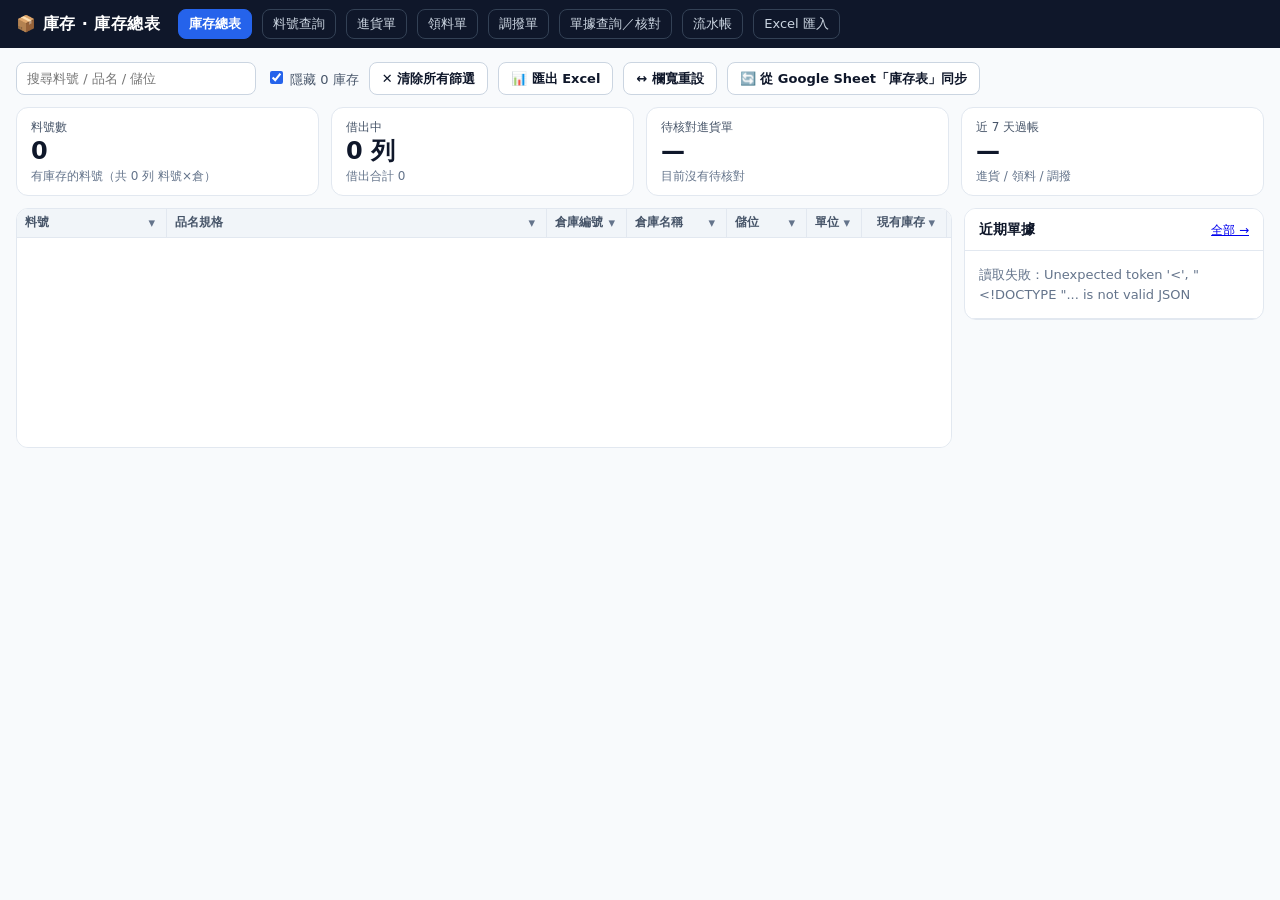
==== index.html @ 1694122e "庫存總表加數字卡（料號數／借出中／待核對進貨單／近 7 天過帳）與右側近期單據 新增唯讀端點 /api/stock/summary；庫存數字由前端從 stock/list 計算。  Co-Author" ====
<!doctype html>
<html lang="zh-Hant"><head><meta charset="utf-8"><meta name="viewport" content="width=device-width,initial-scale=1">
<title>庫存總表</title>
<link rel="stylesheet" href="/_lib/app.css">
<style>
/* 本頁獨有：總表格線、凍結欄、欄寬拖曳、篩選彈出框（共用樣式在 /_lib/app.css） */
.bar input[type=search]{width:240px}
#syncmsg{color:var(--label)}#last{color:var(--muted);font-size:12px;margin-bottom:8px}
.wrap{overflow:auto;max-height:calc(100vh - 290px);min-height:240px;border:1px solid var(--line);border-radius:12px;background:var(--panel)}
.wrap table{border-collapse:separate;border-spacing:0;table-layout:fixed;width:auto}
.wrap th,.wrap td{border-right:1px solid var(--line);border-bottom:1px solid var(--line);padding:4px 8px;white-space:nowrap;overflow:hidden;text-overflow:ellipsis;font-size:13px}
.wrap thead th{position:sticky;top:0;background:var(--hd);z-index:2;user-select:none;font-size:12px}
th .lbl{cursor:pointer}th .lbl:hover{color:var(--ac)}
th .fb{float:right;border:0;background:none;padding:0 3px;color:var(--muted);cursor:pointer;font-weight:400}
th .fb.on{color:#fff;background:var(--ac);border-radius:4px}
th .rs{position:absolute;right:-3px;top:0;bottom:0;width:7px;cursor:col-resize;z-index:3}
.wrap td:first-child,.wrap th:first-child{position:sticky;left:0;background:var(--panel);z-index:1}
.wrap thead th:first-child{z-index:4;background:var(--hd)}
.wrap tbody tr:hover td{background:var(--hi)}
.wrap tfoot td{position:sticky;bottom:0;background:var(--hd);font-weight:700}
.vm{position:absolute;z-index:50;background:#fff;border:1px solid var(--line2);box-shadow:0 8px 24px rgba(15,23,42,.15);border-radius:12px;width:290px;padding:10px}
.vm .vmh{display:flex;justify-content:space-between;align-items:center;margin-bottom:6px}
.vm .vmact button,.vm button{padding:3px 8px;font-size:12px}
.vm input{width:100%;padding:5px 8px;margin-bottom:6px}
.vm .vml{max-height:300px;overflow:auto;border-top:1px solid var(--line);padding-top:4px}
.vm label{display:block;white-space:nowrap;overflow:hidden;text-overflow:ellipsis;padding:1px 0;color:var(--ink)}
.vm .note{color:var(--muted);font-size:12px;margin:4px 0}
.vm .ft{display:flex;justify-content:flex-end;gap:6px;margin-top:6px}
.empty{padding:20px;color:var(--muted)}
td.loc{cursor:pointer}td.loc:hover{background:var(--sel)}
/* 數字卡＋右側近期單據 */
.kpis{display:grid;grid-template-columns:repeat(4,minmax(0,1fr));gap:12px;margin-bottom:12px}
.kpi{background:var(--panel);border:1px solid var(--line);border-radius:12px;padding:10px 14px;color:var(--ink);text-decoration:none;display:block}
a.kpi:hover{border-color:var(--ac)}
.kpi .k{font-size:12px;color:var(--label)}.kpi .v{font-size:24px;font-weight:700;font-variant-numeric:tabular-nums;line-height:1.3}
.kpi .s{font-size:12px;color:var(--muted)}.kpi.warn .v{color:#b45309}
.main{display:grid;grid-template-columns:minmax(0,1fr) 300px;gap:12px;align-items:start}
.side{background:var(--panel);border:1px solid var(--line);border-radius:12px;max-height:calc(100vh - 250px);overflow:auto}
.side h3{margin:0;padding:10px 14px;font-size:14px;border-bottom:1px solid var(--line);display:flex;justify-content:space-between;align-items:center;position:sticky;top:0;background:var(--panel)}
.side h3 a{font-size:12px;font-weight:400}
.side ol{list-style:none;margin:0;padding:0}
.side li{padding:8px 14px;border-bottom:1px solid var(--line);font-size:13px}
.side li .r1{display:flex;justify-content:space-between;gap:8px}.side li .r2{color:var(--muted);font-size:12px;overflow:hidden;text-overflow:ellipsis;white-space:nowrap}
.side .none{padding:14px;color:var(--muted);font-size:13px}
@media(max-width:1100px){.main{grid-template-columns:1fr}.kpis{grid-template-columns:repeat(2,minmax(0,1fr))}.side{max-height:none}}
</style></head><body>
<script src="/_lib/nav.js"></script>
<h2>庫存總表</h2>
<div class="bar">
  <input id="q" type="search" placeholder="搜尋料號 / 品名 / 儲位">
  <label><input type="checkbox" id="hz" checked> 隱藏 0 庫存</label>
  <button id="clr">✕ 清除所有篩選</button>
  <button id="xls">📊 匯出 Excel</button>
  <button id="cw">↔ 欄寬重設</button>
  <button id="sync">🔄 從 Google Sheet「庫存表」同步</button>
  <span id="syncmsg"></span>
</div>
<div id="last"></div>
<div class="kpis" id="kpis"></div>
<div class="main">
<div class="wrap"><table id="tb"><colgroup id="cg"></colgroup><thead id="th"></thead><tbody id="bd"></tbody><tfoot id="tf"></tfoot></table></div>
<aside class="side" aria-label="近期單據"><h3>近期單據 <a href="/docs.html">全部 →</a></h3><ol id="recent"><li class="none">載入中…</li></ol></aside>
</div>

<script src="/_lib/auth.js"></script>
<script src="/_lib/xlsx.js"></script>
<script>
(function(){
  // ── 欄位定義（畫面／篩選／排序／匯出共用同一份）
  var COLS=[
    {k:'part_no',l:'料號',w:150,t:'s'},
    {k:'name',l:'品名規格',w:380,t:'s'},
    {k:'wh_code',l:'倉庫編號',w:80,t:'s'},
    {k:'wh_name',l:'倉庫名稱',w:100,t:'s'},
    {k:'location',l:'儲位',w:80,t:'s'},
    {k:'unit',l:'單位',w:55,t:'s'},
    {k:'qty',l:'現有庫存',w:85,t:'n',sum:1},
    {k:'borrow_in',l:'借入',w:65,t:'n',sum:1},
    {k:'borrow_out',l:'借出',w:65,t:'n',sum:1},
    {k:'actual',l:'實際在庫量',w:95,t:'n',sum:1},
    {k:'updated_at',l:'更新時間',w:130,t:'s'}
  ];
  var WKEY='inv_colw', SELECT_CAP=1000;
  var ROWS=[], FILT={}, SORT={k:null,d:1}, VM=null, vmShowAll=false;
  var $=function(id){return document.getElementById(id)};
  var esc=function(s){return String(s==null?'':s).replace(/[&<>"]/g,function(c){return{'&':'&amp;','<':'&lt;','>':'&gt;','"':'&quot;'}[c]})};
  var num=function(v){var n=Number(v);return isFinite(n)?n:0};
  var round=function(n){return Math.round(n*1e6)/1e6};
  var fmt=function(n){return round(n).toLocaleString('en-US',{maximumFractionDigits:4})};
  function val(r,k){return r[k]==null?'':r[k]}
  function sval(r,k){var v=val(r,k);return v===''?'(空白)':String(v)}

  // ── 欄寬（localStorage 記住）
  function loadW(){try{return JSON.parse(localStorage.getItem(WKEY)||'{}')}catch(e){return{}}}
  function saveW(m){try{localStorage.setItem(WKEY,JSON.stringify(m))}catch(e){}}
  var WID=loadW();
  function colgroup(){
    var tot=0;$('cg').innerHTML=COLS.map(function(c){var w=WID[c.k]||c.w;tot+=w;return'<col style="width:'+w+'px">'}).join('');
    $('tb').style.width=tot+'px';
  }

  // ── 表頭（只建一次；篩選中的欄 ▾ 會變藍）
  function header(){
    $('th').innerHTML='<tr>'+COLS.map(function(c,i){
      var arrow=SORT.k===c.k?(SORT.d>0?' ▲':' ▼'):'';
      var on=FILT[c.k]?' on':'';
      return'<th class="'+(c.t==='n'?'n':'')+'" data-i="'+i+'"><span class="lbl" data-sort="'+c.k+'">'+esc(c.l)+arrow+'</span>'+
        '<button class="fb'+on+'" data-f="'+c.k+'" title="篩選">▾</button><span class="rs" data-rs="'+i+'"></span></th>';
    }).join('')+'</tr>';
  }

  // ── 篩選：搜尋框＋每欄勾選值；except 用來算「連動」候選值
  function pass(r,except){
    if($('hz').checked && !num(r.qty) && !num(r.borrow_in) && !num(r.borrow_out)) return false;
    var q=$('q').value.trim().toLowerCase();
    if(q && (String(r.part_no)+' '+String(r.name)+' '+String(r.location||'')).toLowerCase().indexOf(q)<0) return false;
    for(var k in FILT){ if(k===except) continue; if(!FILT[k].has(sval(r,k))) return false; }
    return true;
  }
  function cmp(a,b,k,t){
    var x=val(a,k),y=val(b,k);
    if(x===''&&y==='')return 0; if(x==='')return 1; if(y==='')return -1;   // 空值沉底
    return t==='n'?num(x)-num(y):String(x).localeCompare(String(y),'zh-Hant',{numeric:true});
  }
  function view(){
    var list=ROWS.filter(function(r){return pass(r,null)});
    if(SORT.k){var c=COLS.filter(function(c){return c.k===SORT.k})[0];
      list.sort(function(a,b){var d=cmp(a,b,c.k,c.t);return(val(a,c.k)===''||val(b,c.k)==='')?d:d*SORT.d});}
    return list;
  }

  function render(){
    var list=view();
    var html='';
    for(var i=0;i<list.length;i++){var r=list[i];
      html+='<tr>'+COLS.map(function(c){var v=val(r,c.k);
        if(c.k==='updated_at') v=String(v).slice(0,16).replace('T',' ');
        if(c.k==='location') return'<td class="loc" data-loc="'+esc(r.part_no)+'|'+esc(r.wh_code)+'" title="點一下修改儲位">'+(v?esc(v):'<span style="color:#bbb">＋</span>')+'</td>';
        if(c.k==='part_no') return'<td title="'+esc(v)+'"><a class="pn" href="/part.html?part='+encodeURIComponent(v)+'">'+esc(v)+'</a></td>';
        return'<td class="'+(c.t==='n'?'n':'')+'" title="'+esc(v)+'">'+esc(c.t==='n'&&v!==''?fmt(num(v)):v)+'</td>'}).join('')+'</tr>';}
    $('bd').innerHTML=html||'<tr><td colspan="'+COLS.length+'" class="empty">'+(ROWS.length?'沒有符合篩選的資料':'尚無資料（按右上「從 Google Sheet 同步」）')+'</td></tr>';
    // 合計：跟畫面同一份 list，數字收尾一致
    var sums={};COLS.forEach(function(c){if(c.sum)sums[c.k]=0});
    list.forEach(function(r){for(var k in sums)sums[k]+=num(r[k])});
    $('tf').innerHTML='<tr>'+COLS.map(function(c,i){
      if(i===0)return'<td>顯示 '+list.length+' / '+ROWS.length+'</td>';
      return'<td class="'+(c.t==='n'?'n':'')+'">'+(c.sum?fmt(sums[c.k]):'')+'</td>'}).join('')+'</tr>';
  }

  // ── 勾選面板
  function closeVM(){if(VM){VM.remove();VM=null}}
  function openVM(k,btn){
    closeVM();vmShowAll=false;
    var c=COLS.filter(function(c){return c.k===k})[0];
    var cand={};ROWS.forEach(function(r){if(pass(r,k))cand[sval(r,k)]=1});
    var all=Object.keys(cand).sort(function(a,b){
      if(a==='(空白)')return 1;if(b==='(空白)')return -1;
      return c.t==='n'?num(a)-num(b):a.localeCompare(b,'zh-Hant',{numeric:true})});
    var sel=FILT[k]?new Set(FILT[k]):new Set(all);
    VM=document.createElement('div');VM.className='vm';document.body.appendChild(VM);
    var rc=btn.getBoundingClientRect();
    VM.style.left=Math.max(4,Math.min(rc.left+scrollX-240,innerWidth-290))+'px';VM.style.top=(rc.bottom+scrollY+2)+'px';
    function draw(q){
      var list=q?all.filter(function(v){return v.toLowerCase().indexOf(q.toLowerCase())>=0}):all;
      var capped=!vmShowAll&&list.length>SELECT_CAP, shown=capped?list.slice(0,SELECT_CAP):list;
      VM.innerHTML='<div class="vmh"><b>'+esc(c.l)+'</b><span class="vmact">'+
        '<button data-a="asc">升冪</button> <button data-a="desc">降冪</button></span></div>'+
        '<input class="vq" type="search" placeholder="搜尋值…" value="'+esc(q||'')+'">'+
        '<div><button data-a="all">全選</button> <button data-a="none">清除</button></div>'+
        (capped?'<div class="note">共 '+list.length+' 種，只列前 '+SELECT_CAP+'，<a href="#" data-a="showall">顯示全部</a>（或打字縮小）</div>':'')+
        '<div class="vml">'+(shown.map(function(v){return'<label><input type="checkbox" value="'+esc(v)+'"'+(sel.has(v)?' checked':'')+'> '+esc(v)+'</label>'}).join('')||'<div class="note">沒有符合的值</div>')+'</div>'+
        '<div class="ft"><button data-a="cancel">取消</button><button data-a="ok"><b>確定</b></button></div>';
      var qi=VM.querySelector('.vq');qi.focus();qi.setSelectionRange(qi.value.length,qi.value.length);
      qi.oninput=function(){draw(qi.value)};
      VM.querySelectorAll('.vml input').forEach(function(cb){cb.onchange=function(){cb.checked?sel.add(cb.value):sel.delete(cb.value)}});
      VM.onclick=function(e){var a=e.target.closest('[data-a]');if(!a)return;e.preventDefault();var act=a.dataset.a,cur=qi.value;
        // 全選/清除：有打搜尋字時只作用在符合的值；沒打字＝全部候選值
        var tgt=cur?all.filter(function(v){return v.toLowerCase().indexOf(cur.toLowerCase())>=0}):all;
        if(act==='all'){tgt.forEach(function(v){sel.add(v)});draw(cur)}
        else if(act==='none'){tgt.forEach(function(v){sel.delete(v)});draw(cur)}
        else if(act==='showall'){vmShowAll=true;draw(cur)}
        else if(act==='asc'||act==='desc'){SORT={k:k,d:act==='asc'?1:-1};closeVM();header();render()}
        else if(act==='cancel'){closeVM()}
        else if(act==='ok'){
          if(all.every(function(v){return sel.has(v)}))delete FILT[k];else FILT[k]=sel;
          closeVM();header();render()}
      };
    }
    draw('');
  }

  // ── 表頭事件：排序（升→降→取消）、開面板、拖欄寬
  $('th').addEventListener('click',function(e){
    var f=e.target.closest('[data-f]');if(f){e.stopPropagation();openVM(f.dataset.f,f);return}
    var s=e.target.closest('[data-sort]');if(!s)return;var k=s.dataset.sort;
    if(SORT.k!==k)SORT={k:k,d:1};else if(SORT.d>0)SORT.d=-1;else SORT={k:null,d:1};
    header();render();
  });
  $('th').addEventListener('mousedown',function(e){
    var h=e.target.closest('[data-rs]');if(!h)return;e.preventDefault();
    var i=+h.dataset.rs,c=COLS[i],x0=e.clientX,w0=WID[c.k]||c.w;
    function mv(ev){WID[c.k]=Math.max(40,w0+ev.clientX-x0);colgroup()}
    function up(){document.removeEventListener('mousemove',mv);document.removeEventListener('mouseup',up);saveW(WID)}
    document.addEventListener('mousemove',mv);document.addEventListener('mouseup',up);
  });
  document.addEventListener('mousedown',function(e){if(VM&&!VM.contains(e.target)&&!e.target.closest('[data-f]'))closeVM()});
  var tm;$('q').oninput=function(){clearTimeout(tm);tm=setTimeout(render,200)};
  $('hz').onchange=render;
  // 點儲位格 → 修改（料號×倉庫一個儲位）
  $('bd').addEventListener('click',async function(e){
    var td=e.target.closest('[data-loc]');if(!td)return;
    var k=td.dataset.loc.split('|'),r=ROWS.find(function(x){return x.part_no===k[0]&&x.wh_code===k[1]});if(!r)return;
    var v=prompt(r.part_no+' @'+r.wh_code+' 的儲位（例 B4-03；留空＝清除）：',r.location||'');if(v===null)return;
    try{var res=await INVAuth.authedFetch('/api/stock/location',{method:'POST',headers:{'content-type':'application/json'},body:JSON.stringify({part_no:r.part_no,wh_code:r.wh_code,location:v})});
      var d=await res.json();if(!d.ok)throw new Error(d.error||res.status);r.location=d.location||'';render();
    }catch(err){alert('儲位存檔失敗：'+err.message)}
  });
  $('clr').onclick=function(){FILT={};SORT={k:null,d:1};$('q').value='';header();render()};
  $('cw').onclick=function(){WID={};saveW(WID);colgroup()};

  // ── 匯出：所見即所得（篩選＋排序後的列、同一份欄位）
  $('xls').onclick=function(){
    var list=view(),rows=[COLS.map(function(c){return c.l})];
    list.forEach(function(r){rows.push(COLS.map(function(c){var v=val(r,c.k);return c.k==='updated_at'?String(v).slice(0,16).replace('T',' '):v}))});
    var d=new Date(),ts=d.getFullYear()+String(d.getMonth()+1).padStart(2,'0')+String(d.getDate()).padStart(2,'0');
    INVXlsx.download('庫存總表_'+ts+'.xlsx',{sheet:'庫存總表',rows:rows,
      widths:COLS.map(function(c){return Math.round((WID[c.k]||c.w)/7)}),
      textCols:[0,2,3,4]});   // 料號／倉庫別被 Excel 轉成數字（會掉前導 0）
  };

  // ── 載入
  // ── 數字卡（庫存部分從 ROWS 算；單據部分來自 /api/stock/summary）
  var SUMM=null, TYPE={receipt:'進貨',issue:'領料',transfer:'調撥'},
      ST={pending:'<span class="tag wait">待核對</span>',posted:'<span class="tag ok">已過帳</span>',rejected:'<span class="tag bad">退回</span>',void:'<span class="tag muted">作廢</span>'};
  function card(k,v,sub,href,warn){var t=href?'a':'div';
    return'<'+t+' class="kpi'+(warn?' warn':'')+'"'+(href?' href="'+href+'"':'')+'><div class="k">'+k+'</div><div class="v">'+v+'</div><div class="s">'+sub+'</div></'+t+'>'}
  function kpis(){
    var parts={},bo=0,boQty=0;
    ROWS.forEach(function(r){if(num(r.actual)!==0)parts[r.part_no]=1;if(num(r.borrow_out)>0){bo++;boQty+=num(r.borrow_out)}});
    var S=SUMM, pend=S?S.pending_receipts:null, w=S?S.week:null;
    $('kpis').innerHTML=
      card('料號數',fmt(Object.keys(parts).length),'有庫存的料號（共 '+fmt(ROWS.length)+' 列 料號×倉）')+
      card('借出中',fmt(bo)+' 列','借出合計 '+fmt(boQty))+
      card('待核對進貨單',pend==null?'—':fmt(pend),pend?'等阿國核對金額才入庫':'目前沒有待核對',pend?'/docs.html?status=pending':'',pend>0)+
      card('近 7 天過帳',w?(w.receipt+' / '+w.issue+' / '+w.transfer):'—','進貨 / 領料 / 調撥'+(S?'（'+S.week_from.slice(5)+' 起）':''));
  }
  function recent(){
    var L=(SUMM&&SUMM.recent)||[];
    $('recent').innerHTML=L.length?L.map(function(x){
      var who=x.vendor||(x.project_no?'專案 '+x.project_no:'');
      return'<li><div class="r1"><a class="pn" href="/docs.html?doc='+encodeURIComponent(x.doc_no)+'">'+esc(x.doc_no)+'</a>'+(ST[x.status]||esc(x.status))+'</div>'+
        '<div class="r2">'+esc(x.doc_date)+' · '+(x.reverses?'沖銷 '+esc(x.reverses):(TYPE[x.doc_type]||esc(x.doc_type)))+(who?' · '+esc(who):'')+' · '+x.line_count+' 列 / '+fmt(num(x.qty_total))+'</div></li>'}).join('')
      :'<li class="none">還沒有線上單據。進貨／領料／調撥建單後會出現在這裡。</li>';
  }
  async function summary(){
    try{var d=await (await INVAuth.authedFetch('/api/stock/summary?_='+Date.now())).json();if(!d.ok)throw new Error(d.error);SUMM=d}
    catch(e){$('recent').innerHTML='<li class="none">讀取失敗：'+esc(e.message||'')+'</li>'}
    kpis();if(SUMM)recent();
  }
  async function load(){
    var d=await (await INVAuth.authedFetch('/api/stock/list?limit=20000&_='+Date.now())).json();
    if(!d.ok){$('bd').innerHTML='<tr><td class="empty" colspan="'+COLS.length+'">讀取失敗：'+esc(d.error||'')+'</td></tr>';return}
    ROWS=(d.rows||[]).map(function(r){r.actual=round(num(r.qty)+num(r.borrow_in)-num(r.borrow_out));return r});
    render();kpis();
  }

  // ── Google Sheet 同步（先試算、確認後才寫）
  async function post(u){var r=await INVAuth.authedFetch(u,{method:'POST'});var d={};try{d=await r.json()}catch(e){}if(!r.ok||!d.ok){var x=new Error(d.error||('HTTP '+r.status));x.code=d.code;throw x}return d}
  function statText(d){return'Sheet 共 '+d.sheet_rows+' 列 → 寫入 '+d.rows+' 列'+
    '（空白列 '+d.blank+'、缺料號或倉庫 '+d.no_key+'、同料號同倉重複合併 '+d.merged_dup+'）'}
  async function last(){try{var d=await (await INVAuth.authedFetch('/api/admin/last-sync?_='+Date.now())).json();
    $('last').textContent='最近同步：'+(d.rows||[]).map(function(x){return String(x.ts).slice(0,16).replace('T',' ')+' '+x.source+'（'+x.row_count+' 列）'}).join('；')}catch(e){}}
  $('sync').onclick=async function(){
    var m=$('syncmsg'),btn=this;btn.disabled=true;
    try{m.textContent='試算中…';var force='',d;
      try{d=await post('/api/admin/sync-sheet?dry=1')}catch(e){
        if(e.code!=='online_started')throw e;
        // 已線上進出料：覆蓋會把線上數字蓋掉 → 二次確認（打 OVERWRITE）才放行
        if(prompt(e.message+'\n\n再覆蓋會把線上進料/領料後的數字改回 Excel 的值（差額仍記在流水帳）。\n確定要覆蓋請輸入 OVERWRITE：')!=='OVERWRITE'){m.textContent='已取消';return}
        force='&force=1';d=await post('/api/admin/sync-sheet?dry=1'+force)}
      if(!confirm('分頁「'+d.tab+'」\n'+statText(d)+'\n其中 '+d.changed+' 列數量會變（新增 '+d.added+' 列）。\n\n以這份「覆蓋」庫存？')){m.textContent='已取消';return}
      m.textContent='同步中，約需數十秒，請勿關閉…';d=await post('/api/admin/sync-sheet'+(force?'?force=1':''));
      m.textContent='完成：'+statText(d)+'；'+d.adjusted+' 列數量有變（已寫流水帳）';load();last();
    }catch(e){m.textContent='失敗：'+e.message}finally{btn.disabled=false}};

  colgroup();header();
  INVAuth.tryAutoLogin().then(function(){load();last();summary()});
})();
</script></body></html>
---- _lib/app.css ----
/* rgts-inventory 共用樣式 —— 版型比照 rgts-pmc（深色置頂列、淺灰底、白卡片、slate 色系）
   全站一份：頁面只放「該頁獨有」的樣式（例：index.html 的總表格線、篩選彈出框）。 */
:root{
  --top:#0f172a; --top2:#1e293b; --top-line:#334155; --top-ink:#e2e8f0; --top-muted:#94a3b8;
  --bg:#f8fafc; --panel:#fff; --ink:#0f172a; --muted:#64748b; --label:#475569;
  --line:#e2e8f0; --line2:#cbd5e1; --hd:#f1f5f9; --hi:#fffbeb; --sel:#eff6ff;
  --ac:#2563eb; --ok:#15803d; --err:#b91c1c;
}
*{box-sizing:border-box}
body{margin:0;font-family:system-ui,-apple-system,"Noto Sans TC","Microsoft JhengHei",sans-serif;
  color:var(--ink);background:var(--bg);font-size:14px;line-height:1.5}
/* 內容區：置頂列以外的東西左右留白（頁面本身沒有外層容器） */
body>:not(header.top):not(.vm):not(script){margin-left:16px;margin-right:16px}
header.top{margin-bottom:14px}

/* 置頂列（nav.js 產生） */
header.top{position:sticky;top:0;z-index:30;background:var(--top);color:#fff;padding:9px 16px;
  display:flex;align-items:center;gap:10px;flex-wrap:wrap}
header.top h1{font-size:16px;margin:0 8px 0 0;font-weight:700;letter-spacing:.5px;white-space:nowrap}
header.top .spacer{flex:1}
header.top a.nv{color:#cbd5e1;text-decoration:none;font-size:13px;border:1px solid var(--top-line);border-radius:8px;padding:4px 10px;white-space:nowrap}
header.top a.nv:hover{background:var(--top2);color:#fff}
header.top a.nv.on{background:var(--ac);border-color:var(--ac);color:#fff;font-weight:600}
.userchip{display:flex;align-items:center;gap:8px;font-size:13px;color:#cbd5e1}
.userchip .avatar{width:26px;height:26px;border-radius:50%;background:var(--ac);color:#fff;
  display:flex;align-items:center;justify-content:center;font-weight:700;font-size:13px}
.userchip button{background:transparent;border-color:var(--top-line);color:var(--top-ink);padding:3px 8px;font-size:12px}
.userchip button:hover{background:var(--top2)}

/* 標題：頁名已在置頂列，h2 只當頁內小標 */
h2{margin:0 0 10px;font-size:15px;font-weight:700;color:var(--label)}
h3{font-size:14px}

/* 控制項 */
.bar{display:flex;flex-wrap:wrap;gap:10px;align-items:center;margin-bottom:12px}
input,select{padding:6px 10px;border:1px solid var(--line2);border-radius:8px;font:inherit;font-size:13px;background:#fff;color:var(--ink)}
input:focus,select:focus{outline:1.5px solid var(--ac);border-color:var(--ac)}
input[type=checkbox]{padding:0;accent-color:var(--ac)}
label{color:var(--label);font-size:13px}
button{padding:6px 12px;border:1px solid var(--line2);border-radius:8px;background:#fff;color:var(--ink);
  cursor:pointer;font:inherit;font-size:13px;font-weight:600}
button:hover{background:var(--hd)}
button:disabled{opacity:.5;cursor:default}
button.pri{background:var(--ac);color:#fff;border-color:var(--ac)}
button.pri:hover{filter:brightness(1.05);background:var(--ac)}
input.q{width:78px;text-align:right}

/* 卡片 */
.card{background:var(--panel);border:1px solid var(--line);border-radius:12px;padding:12px 14px;margin:0 0 12px}
.card h3{margin:0 0 10px;font-size:14px;font-weight:700}
.grid{display:grid;grid-template-columns:repeat(auto-fill,minmax(220px,1fr));gap:10px 16px}
.grid label{display:flex;flex-direction:column;gap:3px;font-size:12px;color:var(--muted);font-weight:600}

/* 表格（index.html 的總表另有自己的格線版） */
table{border-collapse:collapse;width:100%;background:var(--panel)}
th,td{border-bottom:1px solid var(--line);padding:6px 8px;text-align:left;vertical-align:top}
th{background:var(--hd);position:sticky;top:0;font-size:12px;color:var(--label);font-weight:700}
td.n,th.n{text-align:right;font-variant-numeric:tabular-nums}
tbody tr:hover td{background:var(--hi)}
tr.sel td{background:var(--sel)}
.sum,.sum td{font-weight:700;background:var(--hd)}
body>table{width:calc(100% - 32px);border:1px solid var(--line);border-radius:12px;overflow:hidden}

/* 標籤／訊息 */
.tag{display:inline-block;padding:1px 8px;border-radius:999px;font-size:12px;font-weight:700}
.ok{background:#dcfce7;color:#166534}.bad{background:#fee2e2;color:#991b1b}.wait{background:#fef3c7;color:#92400e}
.tag.muted{background:#f1f5f9;color:#475569}
.muted{color:var(--muted)}          /* #64748b：白底 4.8:1，取代原本對比不足的 #888 */
.msg{margin:6px 0;min-height:18px;font-weight:600}
.err{color:var(--err)}.good{color:var(--ok)}
a.pn{color:var(--ac);text-decoration:none;font-weight:600}a.pn:hover{text-decoration:underline}
.warn{background:#fff7ed;border:1px solid #fdba74;border-radius:12px;padding:10px 14px;color:#7c2d12}
pre{background:var(--panel);border:1px solid var(--line);border-radius:12px;padding:10px 14px;white-space:pre-wrap;font-size:13px}

@media print{header.top,.bar button,button{display:none!important}body{background:#fff}}
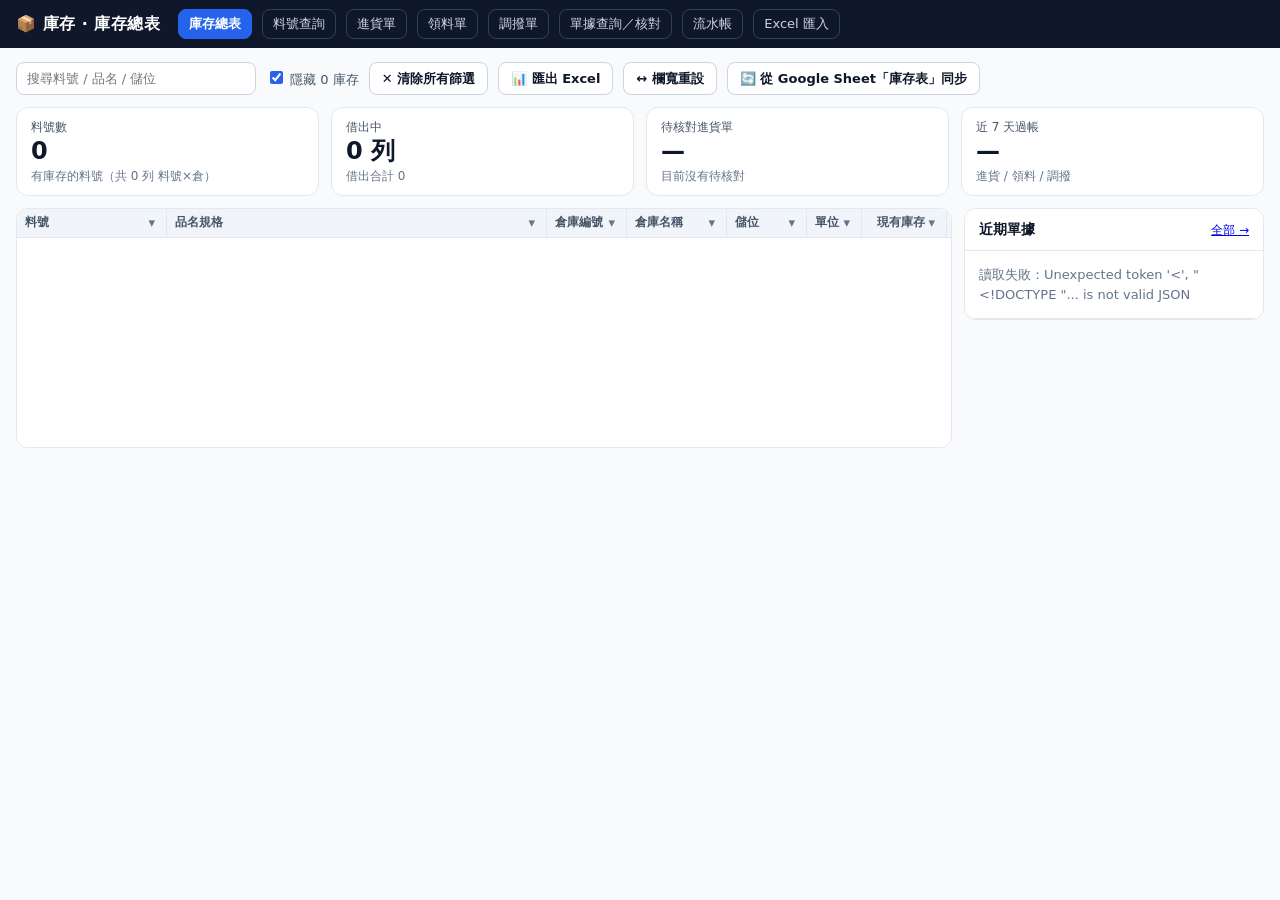
==== commit dca76e6c: "總表數字卡：summary 缺欄位時不報錯 Co-Authored-By: Claude Opus 5.5 <noreply@anthropic.com> Claude-Session: https:" ====
--- a/index.html
+++ b/index.html
@@ -237,12 +237,12 @@
   function kpis(){
     var parts={},bo=0,boQty=0;
     ROWS.forEach(function(r){if(num(r.actual)!==0)parts[r.part_no]=1;if(num(r.borrow_out)>0){bo++;boQty+=num(r.borrow_out)}});
-    var S=SUMM, pend=S?S.pending_receipts:null, w=S?S.week:null;
+    var S=SUMM, pend=S&&S.pending_receipts!=null?S.pending_receipts:null, w=S&&S.week?S.week:null;
     $('kpis').innerHTML=
       card('料號數',fmt(Object.keys(parts).length),'有庫存的料號（共 '+fmt(ROWS.length)+' 列 料號×倉）')+
       card('借出中',fmt(bo)+' 列','借出合計 '+fmt(boQty))+
       card('待核對進貨單',pend==null?'—':fmt(pend),pend?'等阿國核對金額才入庫':'目前沒有待核對',pend?'/docs.html?status=pending':'',pend>0)+
-      card('近 7 天過帳',w?(w.receipt+' / '+w.issue+' / '+w.transfer):'—','進貨 / 領料 / 調撥'+(S?'（'+S.week_from.slice(5)+' 起）':''));
+      card('近 7 天過帳',w?(w.receipt+' / '+w.issue+' / '+w.transfer):'—','進貨 / 領料 / 調撥'+(S&&S.week_from?'（'+S.week_from.slice(5)+' 起）':''));
   }
   function recent(){
     var L=(SUMM&&SUMM.recent)||[];
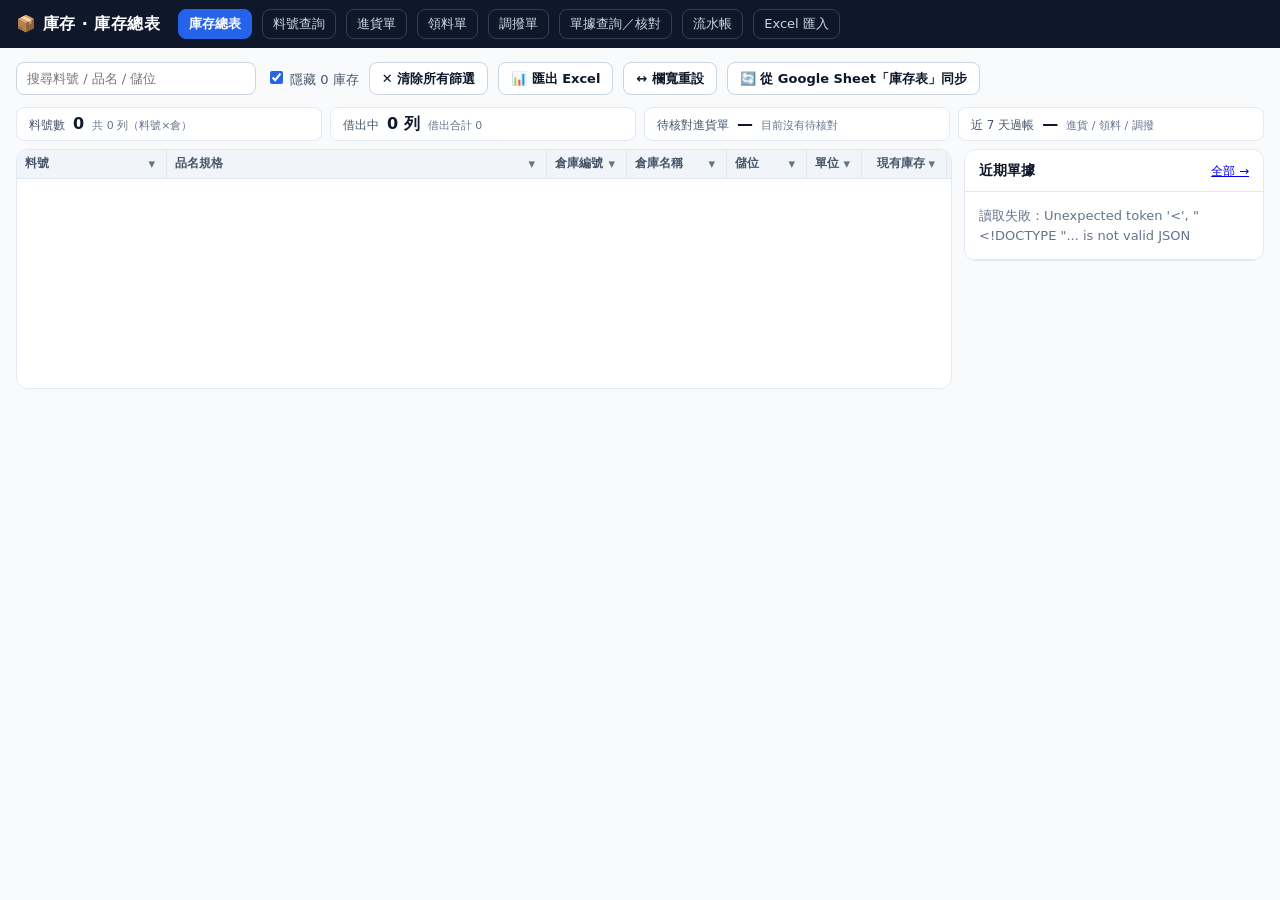
==== commit cbf1becf: "總表數字卡縮小成單行（高度約原本 1/3），表格多出空間 Co-Authored-By: Claude Opus 5.5 <noreply@anthropic.com> Claude-Session:" ====
--- a/index.html
+++ b/index.html
@@ -6,7 +6,7 @@
 /* 本頁獨有：總表格線、凍結欄、欄寬拖曳、篩選彈出框（共用樣式在 /_lib/app.css） */
 .bar input[type=search]{width:240px}
 #syncmsg{color:var(--label)}#last{color:var(--muted);font-size:12px;margin-bottom:8px}
-.wrap{overflow:auto;max-height:calc(100vh - 290px);min-height:240px;border:1px solid var(--line);border-radius:12px;background:var(--panel)}
+.wrap{overflow:auto;max-height:calc(100vh - 230px);min-height:240px;border:1px solid var(--line);border-radius:12px;background:var(--panel)}
 .wrap table{border-collapse:separate;border-spacing:0;table-layout:fixed;width:auto}
 .wrap th,.wrap td{border-right:1px solid var(--line);border-bottom:1px solid var(--line);padding:4px 8px;white-space:nowrap;overflow:hidden;text-overflow:ellipsis;font-size:13px}
 .wrap thead th{position:sticky;top:0;background:var(--hd);z-index:2;user-select:none;font-size:12px}
@@ -29,13 +29,13 @@
 .empty{padding:20px;color:var(--muted)}
 td.loc{cursor:pointer}td.loc:hover{background:var(--sel)}
 /* 數字卡＋右側近期單據 */
-.kpis{display:grid;grid-template-columns:repeat(4,minmax(0,1fr));gap:12px;margin-bottom:12px}
-.kpi{background:var(--panel);border:1px solid var(--line);border-radius:12px;padding:10px 14px;color:var(--ink);text-decoration:none;display:block}
+.kpis{display:grid;grid-template-columns:repeat(4,minmax(0,1fr));gap:8px;margin-bottom:8px}
+.kpi{background:var(--panel);border:1px solid var(--line);border-radius:8px;padding:4px 12px;color:var(--ink);text-decoration:none;display:flex;align-items:baseline;gap:8px;white-space:nowrap;overflow:hidden}
 a.kpi:hover{border-color:var(--ac)}
-.kpi .k{font-size:12px;color:var(--label)}.kpi .v{font-size:24px;font-weight:700;font-variant-numeric:tabular-nums;line-height:1.3}
-.kpi .s{font-size:12px;color:var(--muted)}.kpi.warn .v{color:#b45309}
+.kpi .k{font-size:12px;color:var(--label)}.kpi .v{font-size:16px;font-weight:700;font-variant-numeric:tabular-nums;line-height:1.5}
+.kpi .s{font-size:11px;color:var(--muted);overflow:hidden;text-overflow:ellipsis}.kpi.warn .v{color:#b45309}
 .main{display:grid;grid-template-columns:minmax(0,1fr) 300px;gap:12px;align-items:start}
-.side{background:var(--panel);border:1px solid var(--line);border-radius:12px;max-height:calc(100vh - 250px);overflow:auto}
+.side{background:var(--panel);border:1px solid var(--line);border-radius:12px;max-height:calc(100vh - 230px);overflow:auto}
 .side h3{margin:0;padding:10px 14px;font-size:14px;border-bottom:1px solid var(--line);display:flex;justify-content:space-between;align-items:center;position:sticky;top:0;background:var(--panel)}
 .side h3 a{font-size:12px;font-weight:400}
 .side ol{list-style:none;margin:0;padding:0}
@@ -239,7 +239,7 @@
     ROWS.forEach(function(r){if(num(r.actual)!==0)parts[r.part_no]=1;if(num(r.borrow_out)>0){bo++;boQty+=num(r.borrow_out)}});
     var S=SUMM, pend=S&&S.pending_receipts!=null?S.pending_receipts:null, w=S&&S.week?S.week:null;
     $('kpis').innerHTML=
-      card('料號數',fmt(Object.keys(parts).length),'有庫存的料號（共 '+fmt(ROWS.length)+' 列 料號×倉）')+
+      card('料號數',fmt(Object.keys(parts).length),'共 '+fmt(ROWS.length)+' 列（料號×倉）')+
       card('借出中',fmt(bo)+' 列','借出合計 '+fmt(boQty))+
       card('待核對進貨單',pend==null?'—':fmt(pend),pend?'等阿國核對金額才入庫':'目前沒有待核對',pend?'/docs.html?status=pending':'',pend>0)+
       card('近 7 天過帳',w?(w.receipt+' / '+w.issue+' / '+w.transfer):'—','進貨 / 領料 / 調撥'+(S&&S.week_from?'（'+S.week_from.slice(5)+' 起）':''));
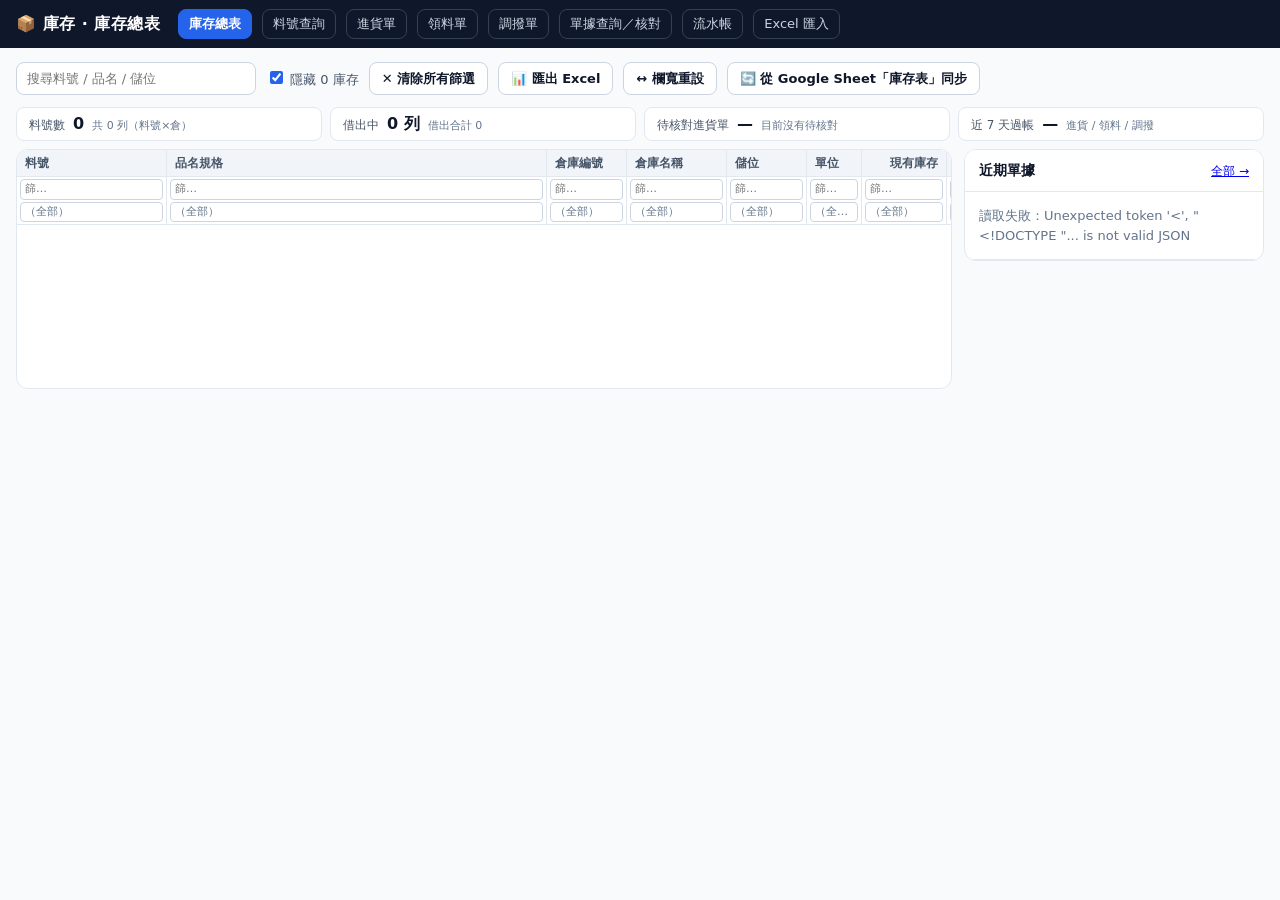
==== commit 06c9a541: "庫存總表加每欄篩選列（同採購總表）：「篩…」文字框＋勾選值按鈕 文字篩選只重畫表身，打字不掉焦點；清除所有篩選一併清掉。  Co-Authored-By: Claude Opus 5.5 <norep" ====
--- a/index.html
+++ b/index.html
@@ -11,11 +11,15 @@
 .wrap th,.wrap td{border-right:1px solid var(--line);border-bottom:1px solid var(--line);padding:4px 8px;white-space:nowrap;overflow:hidden;text-overflow:ellipsis;font-size:13px}
 .wrap thead th{position:sticky;top:0;background:var(--hd);z-index:2;user-select:none;font-size:12px}
 th .lbl{cursor:pointer}th .lbl:hover{color:var(--ac)}
-th .fb{float:right;border:0;background:none;padding:0 3px;color:var(--muted);cursor:pointer;font-weight:400}
-th .fb.on{color:#fff;background:var(--ac);border-radius:4px}
+tr.fr th{background:var(--panel);padding:2px 3px;z-index:2}
+tr.fr input,tr.fr button.fsel{display:block;width:100%;box-sizing:border-box;padding:1px 4px;border:1px solid var(--line2);border-radius:4px;font-size:11px;font-weight:400}
+tr.fr input{margin-bottom:2px}
+tr.fr button.fsel{text-align:left;color:var(--muted);background:#fff;overflow:hidden;text-overflow:ellipsis;white-space:nowrap}
+tr.fr button.fsel.on{background:#dbeafe;border-color:#60a5fa;color:var(--ink);font-weight:600}
 th .rs{position:absolute;right:-3px;top:0;bottom:0;width:7px;cursor:col-resize;z-index:3}
 .wrap td:first-child,.wrap th:first-child{position:sticky;left:0;background:var(--panel);z-index:1}
 .wrap thead th:first-child{z-index:4;background:var(--hd)}
+.wrap thead tr.fr th:first-child{background:var(--panel)}
 .wrap tbody tr:hover td{background:var(--hi)}
 .wrap tfoot td{position:sticky;bottom:0;background:var(--hd);font-weight:700}
 .vm{position:absolute;z-index:50;background:#fff;border:1px solid var(--line2);box-shadow:0 8px 24px rgba(15,23,42,.15);border-radius:12px;width:290px;padding:10px}
@@ -81,7 +85,7 @@
     {k:'updated_at',l:'更新時間',w:130,t:'s'}
   ];
   var WKEY='inv_colw', SELECT_CAP=1000;
-  var ROWS=[], FILT={}, SORT={k:null,d:1}, VM=null, vmShowAll=false;
+  var TXT={}, ROWS=[], FILT={}, SORT={k:null,d:1}, VM=null, vmShowAll=false;
   var $=function(id){return document.getElementById(id)};
   var esc=function(s){return String(s==null?'':s).replace(/[&<>"]/g,function(c){return{'&':'&amp;','<':'&lt;','>':'&gt;','"':'&quot;'}[c]})};
   var num=function(v){var n=Number(v);return isFinite(n)?n:0};
@@ -100,13 +104,20 @@
   }
 
   // ── 表頭（只建一次；篩選中的欄 ▾ 會變藍）
+  // 篩選列 sticky 位置＝標題列實高（同採購總表做法，別寫死）
+  function stickyFr(){var set=function(){var tr=$('th').rows[0];var h=tr?tr.offsetHeight:24;
+    [].forEach.call($('th').querySelectorAll('tr.fr th'),function(th){th.style.top=h+'px'})};set();requestAnimationFrame(set)}
   function header(){
     $('th').innerHTML='<tr>'+COLS.map(function(c,i){
       var arrow=SORT.k===c.k?(SORT.d>0?' ▲':' ▼'):'';
-      var on=FILT[c.k]?' on':'';
       return'<th class="'+(c.t==='n'?'n':'')+'" data-i="'+i+'"><span class="lbl" data-sort="'+c.k+'">'+esc(c.l)+arrow+'</span>'+
-        '<button class="fb'+on+'" data-f="'+c.k+'" title="篩選">▾</button><span class="rs" data-rs="'+i+'"></span></th>';
+        '<span class="rs" data-rs="'+i+'"></span></th>';
+    }).join('')+'</tr><tr class="fr">'+COLS.map(function(c){
+      var n=FILT[c.k]?FILT[c.k].size:0;
+      return'<th><input data-t="'+c.k+'" placeholder="篩…" value="'+esc(TXT[c.k]||'')+'">'+
+        '<button class="fsel'+(n?' on':'')+'" data-f="'+c.k+'" title="點一下勾選要看的值（可複選）">'+(n?(n===1?esc([...FILT[c.k]][0]):'已選 '+n+' 項'):'（全部）')+'</button></th>';
     }).join('')+'</tr>';
+    stickyFr();
   }
 
   // ── 篩選：搜尋框＋每欄勾選值；except 用來算「連動」候選值
@@ -115,6 +126,7 @@
     var q=$('q').value.trim().toLowerCase();
     if(q && (String(r.part_no)+' '+String(r.name)+' '+String(r.location||'')).toLowerCase().indexOf(q)<0) return false;
     for(var k in FILT){ if(k===except) continue; if(!FILT[k].has(sval(r,k))) return false; }
+    for(var t in TXT){ if(t===except||!TXT[t]) continue; if(String(val(r,t)).toLowerCase().indexOf(TXT[t])<0) return false; }
     return true;
   }
   function cmp(a,b,k,t){
@@ -205,6 +217,9 @@
   });
   document.addEventListener('mousedown',function(e){if(VM&&!VM.contains(e.target)&&!e.target.closest('[data-f]'))closeVM()});
   var tm;$('q').oninput=function(){clearTimeout(tm);tm=setTimeout(render,200)};
+  // 每欄文字篩選：只重畫表身（不重建表頭 → 打字不掉焦點）
+  var tt;$('th').addEventListener('input',function(e){var k=e.target.dataset.t;if(!k)return;
+    TXT[k]=e.target.value.trim().toLowerCase();clearTimeout(tt);tt=setTimeout(render,200)});
   $('hz').onchange=render;
   // 點儲位格 → 修改（料號×倉庫一個儲位）
   $('bd').addEventListener('click',async function(e){
@@ -215,7 +230,7 @@
       var d=await res.json();if(!d.ok)throw new Error(d.error||res.status);r.location=d.location||'';render();
     }catch(err){alert('儲位存檔失敗：'+err.message)}
   });
-  $('clr').onclick=function(){FILT={};SORT={k:null,d:1};$('q').value='';header();render()};
+  $('clr').onclick=function(){FILT={};TXT={};SORT={k:null,d:1};$('q').value='';header();render()};
   $('cw').onclick=function(){WID={};saveW(WID);colgroup()};
 
   // ── 匯出：所見即所得（篩選＋排序後的列、同一份欄位）
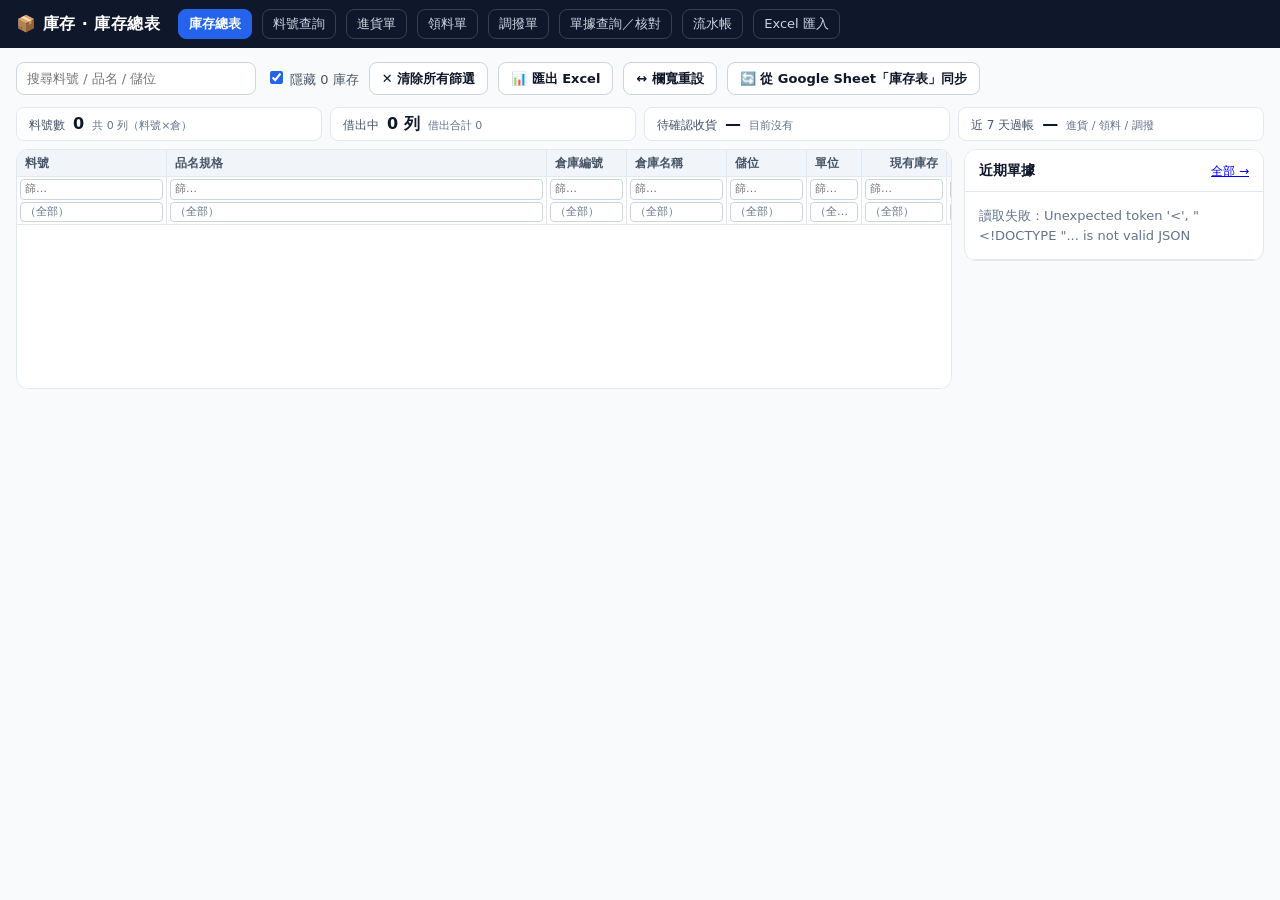
==== commit 08a0ba55: "進貨單：先入庫、發票後補；加發票日期／幣別／匯率；運費列可勾（只算金額不入庫） Willy 2026-10-10 回饋四點，Chris 選「先入庫，發票之後補」「運費可勾、只算金額」： - 發票號碼／" ====
--- a/index.html
+++ b/index.html
@@ -246,7 +246,7 @@
   // ── 載入
   // ── 數字卡（庫存部分從 ROWS 算；單據部分來自 /api/stock/summary）
   var SUMM=null, TYPE={receipt:'進貨',issue:'領料',transfer:'調撥'},
-      ST={pending:'<span class="tag wait">待核對</span>',posted:'<span class="tag ok">已過帳</span>',rejected:'<span class="tag bad">退回</span>',void:'<span class="tag muted">作廢</span>'};
+      ST={pending:'<span class="tag wait">待確認收貨</span>',posted:'<span class="tag ok">已過帳</span>',rejected:'<span class="tag bad">退回</span>',void:'<span class="tag muted">作廢</span>'};
   function card(k,v,sub,href,warn){var t=href?'a':'div';
     return'<'+t+' class="kpi'+(warn?' warn':'')+'"'+(href?' href="'+href+'"':'')+'><div class="k">'+k+'</div><div class="v">'+v+'</div><div class="s">'+sub+'</div></'+t+'>'}
   function kpis(){
@@ -256,7 +256,7 @@
     $('kpis').innerHTML=
       card('料號數',fmt(Object.keys(parts).length),'共 '+fmt(ROWS.length)+' 列（料號×倉）')+
       card('借出中',fmt(bo)+' 列','借出合計 '+fmt(boQty))+
-      card('待核對進貨單',pend==null?'—':fmt(pend),pend?'等阿國核對金額才入庫':'目前沒有待核對',pend?'/docs.html?status=pending':'',pend>0)+
+      card('待確認收貨',pend==null?'—':fmt(pend),(pend?'等阿國確認入庫':'目前沒有')+(S&&S.invoice_todo?'・發票待核對 '+S.invoice_todo:''),pend?'/docs.html?status=pending':(S&&S.invoice_todo?'/docs.html?inv=todo':''),pend>0)+
       card('近 7 天過帳',w?(w.receipt+' / '+w.issue+' / '+w.transfer):'—','進貨 / 領料 / 調撥'+(S&&S.week_from?'（'+S.week_from.slice(5)+' 起）':''));
   }
   function recent(){
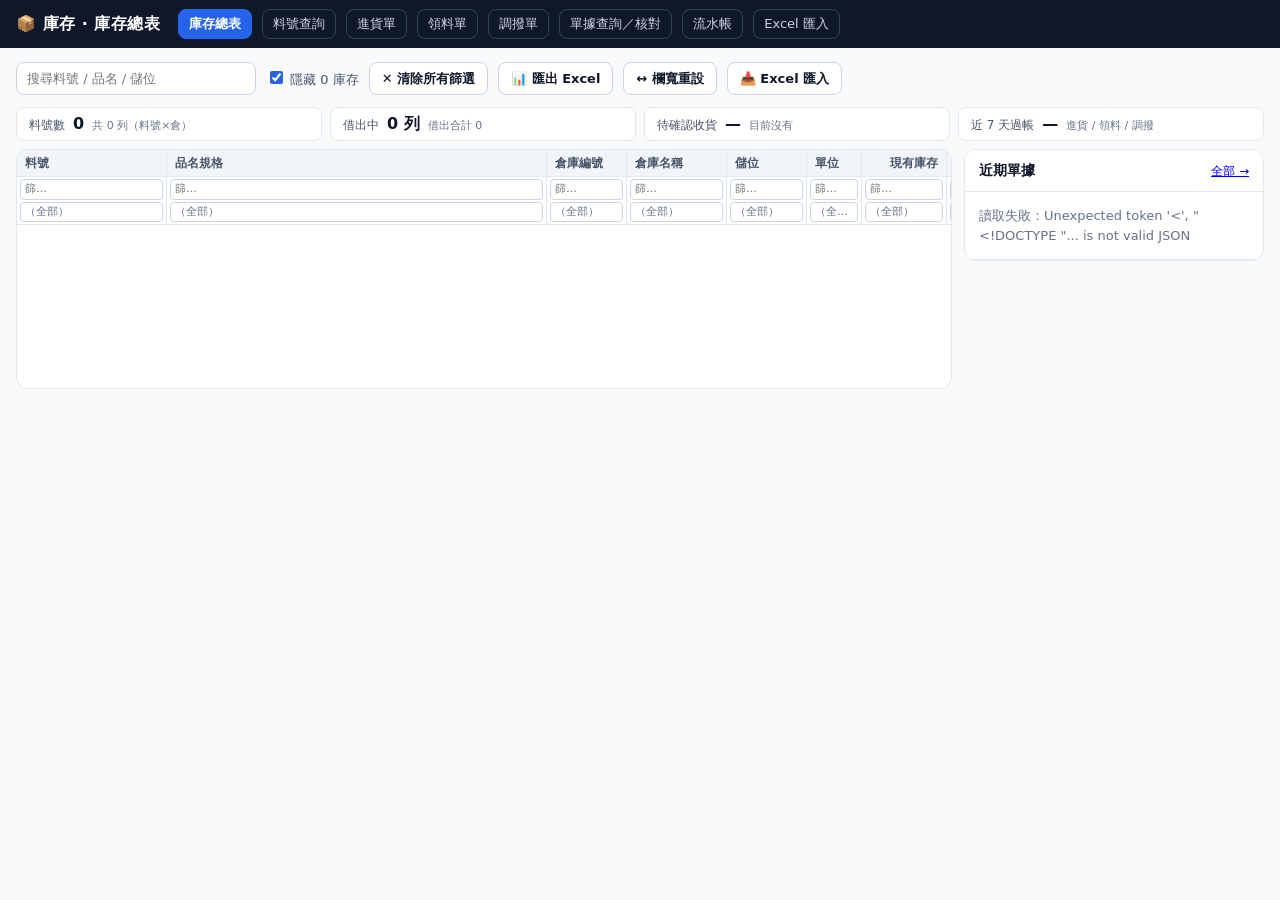
==== commit 4386c899: "總表拿掉「從 Google Sheet 庫存表同步」鈕，改放「Excel 匯入」連結 Chris 2026-10-11：舊 Sheet 不再更新，之後改放 Drive 資料夾。後端 sync-shee" ====
--- a/index.html
+++ b/index.html
@@ -25,7 +25,8 @@
 .vm{position:absolute;z-index:50;background:#fff;border:1px solid var(--line2);box-shadow:0 8px 24px rgba(15,23,42,.15);border-radius:12px;width:290px;padding:10px}
 .vm .vmh{display:flex;justify-content:space-between;align-items:center;margin-bottom:6px}
 .vm .vmact button,.vm button{padding:3px 8px;font-size:12px}
-.vm input{width:100%;padding:5px 8px;margin-bottom:6px}
+.vm input.vq{width:100%;padding:5px 8px;margin-bottom:6px}
+.vm label input[type=checkbox]{width:auto;margin:0 6px 0 0;vertical-align:middle}
 .vm .vml{max-height:300px;overflow:auto;border-top:1px solid var(--line);padding-top:4px}
 .vm label{display:block;white-space:nowrap;overflow:hidden;text-overflow:ellipsis;padding:1px 0;color:var(--ink)}
 .vm .note{color:var(--muted);font-size:12px;margin:4px 0}
@@ -56,7 +57,7 @@
   <button id="clr">✕ 清除所有篩選</button>
   <button id="xls">📊 匯出 Excel</button>
   <button id="cw">↔ 欄寬重設</button>
-  <button id="sync">🔄 從 Google Sheet「庫存表」同步</button>
+  <a href="/import.html"><button type="button">📥 Excel 匯入</button></a>
   <span id="syncmsg"></span>
 </div>
 <div id="last"></div>
@@ -150,7 +151,7 @@
         if(c.k==='location') return'<td class="loc" data-loc="'+esc(r.part_no)+'|'+esc(r.wh_code)+'" title="點一下修改儲位">'+(v?esc(v):'<span style="color:#bbb">＋</span>')+'</td>';
         if(c.k==='part_no') return'<td title="'+esc(v)+'"><a class="pn" href="/part.html?part='+encodeURIComponent(v)+'">'+esc(v)+'</a></td>';
         return'<td class="'+(c.t==='n'?'n':'')+'" title="'+esc(v)+'">'+esc(c.t==='n'&&v!==''?fmt(num(v)):v)+'</td>'}).join('')+'</tr>';}
-    $('bd').innerHTML=html||'<tr><td colspan="'+COLS.length+'" class="empty">'+(ROWS.length?'沒有符合篩選的資料':'尚無資料（按右上「從 Google Sheet 同步」）')+'</td></tr>';
+    $('bd').innerHTML=html||'<tr><td colspan="'+COLS.length+'" class="empty">'+(ROWS.length?'沒有符合篩選的資料':'尚無資料（到「Excel 匯入」上傳正航存量明細表）')+'</td></tr>';
     // 合計：跟畫面同一份 list，數字收尾一致
     var sums={};COLS.forEach(function(c){if(c.sum)sums[c.k]=0});
     list.forEach(function(r){for(var k in sums)sums[k]+=num(r[k])});
@@ -285,7 +286,8 @@
     '（空白列 '+d.blank+'、缺料號或倉庫 '+d.no_key+'、同料號同倉重複合併 '+d.merged_dup+'）'}
   async function last(){try{var d=await (await INVAuth.authedFetch('/api/admin/last-sync?_='+Date.now())).json();
     $('last').textContent='最近同步：'+(d.rows||[]).map(function(x){return String(x.ts).slice(0,16).replace('T',' ')+' '+x.source+'（'+x.row_count+' 列）'}).join('；')}catch(e){}}
-  $('sync').onclick=async function(){
+  // 「從 Google Sheet 同步」鈕已拿掉（Chris 2026-10-11：之後改放 Drive 資料夾）；保留程式，鈕不在就不綁
+  if($('sync'))$('sync').onclick=async function(){
     var m=$('syncmsg'),btn=this;btn.disabled=true;
     try{m.textContent='試算中…';var force='',d;
       try{d=await post('/api/admin/sync-sheet?dry=1')}catch(e){
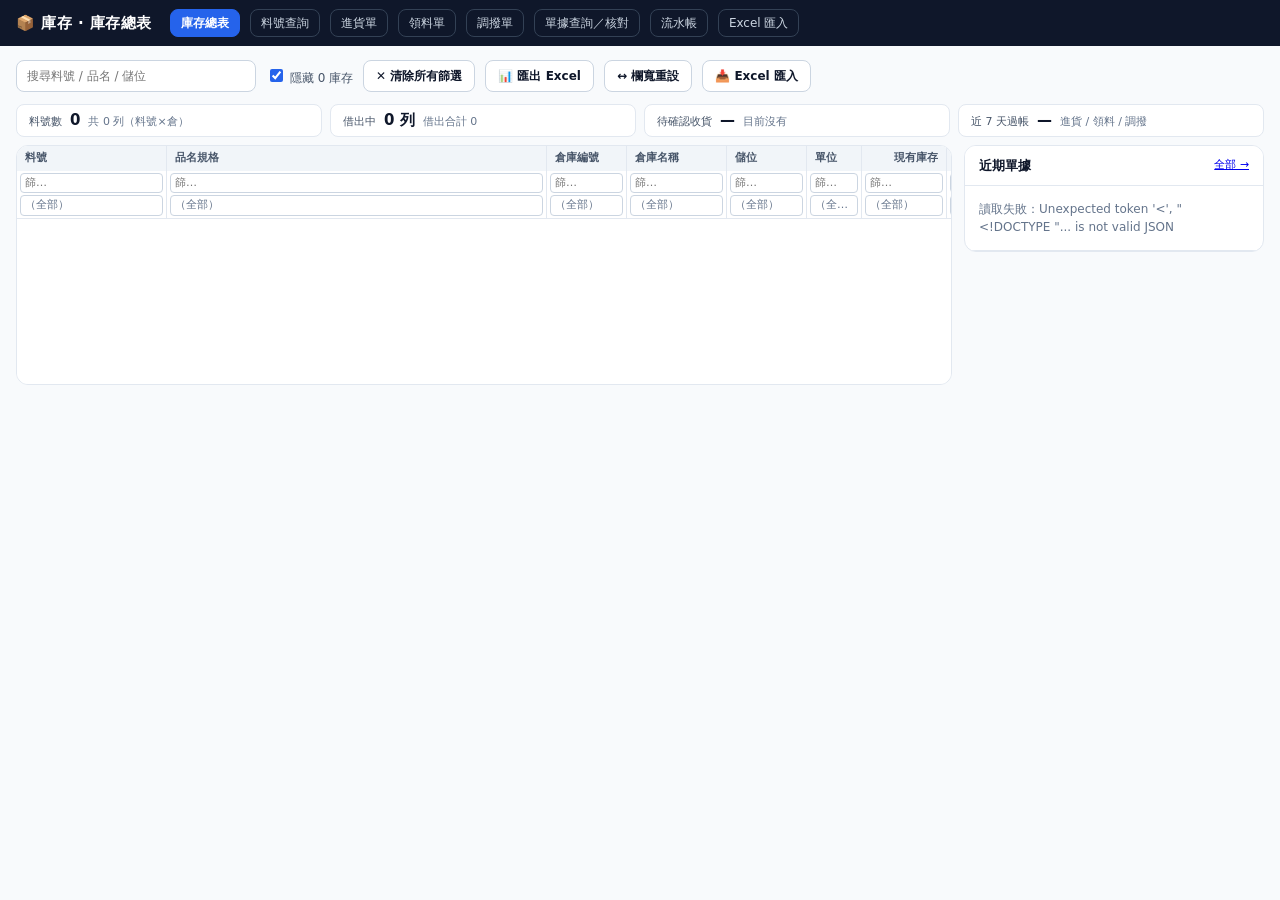
==== commit 5cb38a8e: "領料單：已出貨專案鎖 BOM 需求、只能補料並寫原因；全站字體小一號 - 新增 _lib/shipped.js：專案總表 status 為 shipped/invoiced 即視為已出貨（cancel" ====
--- a/index.html
+++ b/index.html
@@ -5,11 +5,11 @@
 <style>
 /* 本頁獨有：總表格線、凍結欄、欄寬拖曳、篩選彈出框（共用樣式在 /_lib/app.css） */
 .bar input[type=search]{width:240px}
-#syncmsg{color:var(--label)}#last{color:var(--muted);font-size:12px;margin-bottom:8px}
+#syncmsg{color:var(--label)}#last{color:var(--muted);font-size:11px;margin-bottom:8px}
 .wrap{overflow:auto;max-height:calc(100vh - 230px);min-height:240px;border:1px solid var(--line);border-radius:12px;background:var(--panel)}
 .wrap table{border-collapse:separate;border-spacing:0;table-layout:fixed;width:auto}
-.wrap th,.wrap td{border-right:1px solid var(--line);border-bottom:1px solid var(--line);padding:4px 8px;white-space:nowrap;overflow:hidden;text-overflow:ellipsis;font-size:13px}
-.wrap thead th{position:sticky;top:0;background:var(--hd);z-index:2;user-select:none;font-size:12px}
+.wrap th,.wrap td{border-right:1px solid var(--line);border-bottom:1px solid var(--line);padding:4px 8px;white-space:nowrap;overflow:hidden;text-overflow:ellipsis;font-size:12px}
+.wrap thead th{position:sticky;top:0;background:var(--hd);z-index:2;user-select:none;font-size:11px}
 th .lbl{cursor:pointer}th .lbl:hover{color:var(--ac)}
 tr.fr th{background:var(--panel);padding:2px 3px;z-index:2}
 tr.fr input,tr.fr button.fsel{display:block;width:100%;box-sizing:border-box;padding:1px 4px;border:1px solid var(--line2);border-radius:4px;font-size:11px;font-weight:400}
@@ -24,12 +24,12 @@
 .wrap tfoot td{position:sticky;bottom:0;background:var(--hd);font-weight:700}
 .vm{position:absolute;z-index:50;background:#fff;border:1px solid var(--line2);box-shadow:0 8px 24px rgba(15,23,42,.15);border-radius:12px;width:290px;padding:10px}
 .vm .vmh{display:flex;justify-content:space-between;align-items:center;margin-bottom:6px}
-.vm .vmact button,.vm button{padding:3px 8px;font-size:12px}
+.vm .vmact button,.vm button{padding:3px 8px;font-size:11px}
 .vm input.vq{width:100%;padding:5px 8px;margin-bottom:6px}
 .vm label input[type=checkbox]{width:auto;margin:0 6px 0 0;vertical-align:middle}
 .vm .vml{max-height:300px;overflow:auto;border-top:1px solid var(--line);padding-top:4px}
 .vm label{display:block;white-space:nowrap;overflow:hidden;text-overflow:ellipsis;padding:1px 0;color:var(--ink)}
-.vm .note{color:var(--muted);font-size:12px;margin:4px 0}
+.vm .note{color:var(--muted);font-size:11px;margin:4px 0}
 .vm .ft{display:flex;justify-content:flex-end;gap:6px;margin-top:6px}
 .empty{padding:20px;color:var(--muted)}
 td.loc{cursor:pointer}td.loc:hover{background:var(--sel)}
@@ -37,16 +37,16 @@
 .kpis{display:grid;grid-template-columns:repeat(4,minmax(0,1fr));gap:8px;margin-bottom:8px}
 .kpi{background:var(--panel);border:1px solid var(--line);border-radius:8px;padding:4px 12px;color:var(--ink);text-decoration:none;display:flex;align-items:baseline;gap:8px;white-space:nowrap;overflow:hidden}
 a.kpi:hover{border-color:var(--ac)}
-.kpi .k{font-size:12px;color:var(--label)}.kpi .v{font-size:16px;font-weight:700;font-variant-numeric:tabular-nums;line-height:1.5}
+.kpi .k{font-size:11px;color:var(--label)}.kpi .v{font-size:15px;font-weight:700;font-variant-numeric:tabular-nums;line-height:1.5}
 .kpi .s{font-size:11px;color:var(--muted);overflow:hidden;text-overflow:ellipsis}.kpi.warn .v{color:#b45309}
 .main{display:grid;grid-template-columns:minmax(0,1fr) 300px;gap:12px;align-items:start}
 .side{background:var(--panel);border:1px solid var(--line);border-radius:12px;max-height:calc(100vh - 230px);overflow:auto}
-.side h3{margin:0;padding:10px 14px;font-size:14px;border-bottom:1px solid var(--line);display:flex;justify-content:space-between;align-items:center;position:sticky;top:0;background:var(--panel)}
-.side h3 a{font-size:12px;font-weight:400}
+.side h3{margin:0;padding:10px 14px;font-size:13px;border-bottom:1px solid var(--line);display:flex;justify-content:space-between;align-items:center;position:sticky;top:0;background:var(--panel)}
+.side h3 a{font-size:11px;font-weight:400}
 .side ol{list-style:none;margin:0;padding:0}
-.side li{padding:8px 14px;border-bottom:1px solid var(--line);font-size:13px}
-.side li .r1{display:flex;justify-content:space-between;gap:8px}.side li .r2{color:var(--muted);font-size:12px;overflow:hidden;text-overflow:ellipsis;white-space:nowrap}
-.side .none{padding:14px;color:var(--muted);font-size:13px}
+.side li{padding:8px 14px;border-bottom:1px solid var(--line);font-size:12px}
+.side li .r1{display:flex;justify-content:space-between;gap:8px}.side li .r2{color:var(--muted);font-size:11px;overflow:hidden;text-overflow:ellipsis;white-space:nowrap}
+.side .none{padding:14px;color:var(--muted);font-size:12px}
 @media(max-width:1100px){.main{grid-template-columns:1fr}.kpis{grid-template-columns:repeat(2,minmax(0,1fr))}.side{max-height:none}}
 </style></head><body>
 <script src="/_lib/nav.js"></script>
--- a/_lib/app.css
+++ b/_lib/app.css
@@ -8,7 +8,7 @@
 }
 *{box-sizing:border-box}
 body{margin:0;font-family:system-ui,-apple-system,"Noto Sans TC","Microsoft JhengHei",sans-serif;
-  color:var(--ink);background:var(--bg);font-size:14px;line-height:1.5}
+  color:var(--ink);background:var(--bg);font-size:13px;line-height:1.5}
 /* 內容區：置頂列以外的東西左右留白（頁面本身沒有外層容器） */
 body>:not(header.top):not(.vm):not(script){margin-left:16px;margin-right:16px}
 header.top{margin-bottom:14px}
@@ -16,29 +16,29 @@
 /* 置頂列（nav.js 產生） */
 header.top{position:sticky;top:0;z-index:30;background:var(--top);color:#fff;padding:9px 16px;
   display:flex;align-items:center;gap:10px;flex-wrap:wrap}
-header.top h1{font-size:16px;margin:0 8px 0 0;font-weight:700;letter-spacing:.5px;white-space:nowrap}
+header.top h1{font-size:15px;margin:0 8px 0 0;font-weight:700;letter-spacing:.5px;white-space:nowrap}
 header.top .spacer{flex:1}
-header.top a.nv{color:#cbd5e1;text-decoration:none;font-size:13px;border:1px solid var(--top-line);border-radius:8px;padding:4px 10px;white-space:nowrap}
+header.top a.nv{color:#cbd5e1;text-decoration:none;font-size:12px;border:1px solid var(--top-line);border-radius:8px;padding:4px 10px;white-space:nowrap}
 header.top a.nv:hover{background:var(--top2);color:#fff}
 header.top a.nv.on{background:var(--ac);border-color:var(--ac);color:#fff;font-weight:600}
-.userchip{display:flex;align-items:center;gap:8px;font-size:13px;color:#cbd5e1}
+.userchip{display:flex;align-items:center;gap:8px;font-size:12px;color:#cbd5e1}
 .userchip .avatar{width:26px;height:26px;border-radius:50%;background:var(--ac);color:#fff;
-  display:flex;align-items:center;justify-content:center;font-weight:700;font-size:13px}
-.userchip button{background:transparent;border-color:var(--top-line);color:var(--top-ink);padding:3px 8px;font-size:12px}
+  display:flex;align-items:center;justify-content:center;font-weight:700;font-size:12px}
+.userchip button{background:transparent;border-color:var(--top-line);color:var(--top-ink);padding:3px 8px;font-size:11px}
 .userchip button:hover{background:var(--top2)}
 
 /* 標題：頁名已在置頂列，h2 只當頁內小標 */
-h2{margin:0 0 10px;font-size:15px;font-weight:700;color:var(--label)}
-h3{font-size:14px}
+h2{margin:0 0 10px;font-size:14px;font-weight:700;color:var(--label)}
+h3{font-size:13px}
 
 /* 控制項 */
 .bar{display:flex;flex-wrap:wrap;gap:10px;align-items:center;margin-bottom:12px}
-input,select{padding:6px 10px;border:1px solid var(--line2);border-radius:8px;font:inherit;font-size:13px;background:#fff;color:var(--ink)}
+input,select{padding:6px 10px;border:1px solid var(--line2);border-radius:8px;font:inherit;font-size:12px;background:#fff;color:var(--ink)}
 input:focus,select:focus{outline:1.5px solid var(--ac);border-color:var(--ac)}
 input[type=checkbox]{padding:0;accent-color:var(--ac)}
-label{color:var(--label);font-size:13px}
+label{color:var(--label);font-size:12px}
 button{padding:6px 12px;border:1px solid var(--line2);border-radius:8px;background:#fff;color:var(--ink);
-  cursor:pointer;font:inherit;font-size:13px;font-weight:600}
+  cursor:pointer;font:inherit;font-size:12px;font-weight:600}
 button:hover{background:var(--hd)}
 button:disabled{opacity:.5;cursor:default}
 button.pri{background:var(--ac);color:#fff;border-color:var(--ac)}
@@ -47,14 +47,14 @@
 
 /* 卡片 */
 .card{background:var(--panel);border:1px solid var(--line);border-radius:12px;padding:12px 14px;margin:0 0 12px}
-.card h3{margin:0 0 10px;font-size:14px;font-weight:700}
+.card h3{margin:0 0 10px;font-size:13px;font-weight:700}
 .grid{display:grid;grid-template-columns:repeat(auto-fill,minmax(220px,1fr));gap:10px 16px}
-.grid label{display:flex;flex-direction:column;gap:3px;font-size:12px;color:var(--muted);font-weight:600}
+.grid label{display:flex;flex-direction:column;gap:3px;font-size:11px;color:var(--muted);font-weight:600}
 
 /* 表格（index.html 的總表另有自己的格線版） */
 table{border-collapse:collapse;width:100%;background:var(--panel)}
 th,td{border-bottom:1px solid var(--line);padding:6px 8px;text-align:left;vertical-align:top}
-th{background:var(--hd);position:sticky;top:0;font-size:12px;color:var(--label);font-weight:700}
+th{background:var(--hd);position:sticky;top:0;font-size:11px;color:var(--label);font-weight:700}
 td.n,th.n{text-align:right;font-variant-numeric:tabular-nums}
 tbody tr:hover td{background:var(--hi)}
 tr.sel td{background:var(--sel)}
@@ -62,7 +62,7 @@
 body>table{width:calc(100% - 32px);border:1px solid var(--line);border-radius:12px;overflow:hidden}
 
 /* 標籤／訊息 */
-.tag{display:inline-block;padding:1px 8px;border-radius:999px;font-size:12px;font-weight:700}
+.tag{display:inline-block;padding:1px 8px;border-radius:999px;font-size:11px;font-weight:700}
 .ok{background:#dcfce7;color:#166534}.bad{background:#fee2e2;color:#991b1b}.wait{background:#fef3c7;color:#92400e}
 .tag.muted{background:#f1f5f9;color:#475569}
 .muted{color:var(--muted)}          /* #64748b：白底 4.8:1，取代原本對比不足的 #888 */
@@ -70,6 +70,6 @@
 .err{color:var(--err)}.good{color:var(--ok)}
 a.pn{color:var(--ac);text-decoration:none;font-weight:600}a.pn:hover{text-decoration:underline}
 .warn{background:#fff7ed;border:1px solid #fdba74;border-radius:12px;padding:10px 14px;color:#7c2d12}
-pre{background:var(--panel);border:1px solid var(--line);border-radius:12px;padding:10px 14px;white-space:pre-wrap;font-size:13px}
+pre{background:var(--panel);border:1px solid var(--line);border-radius:12px;padding:10px 14px;white-space:pre-wrap;font-size:12px}
 
 @media print{header.top,.bar button,button{display:none!important}body{background:#fff}}
